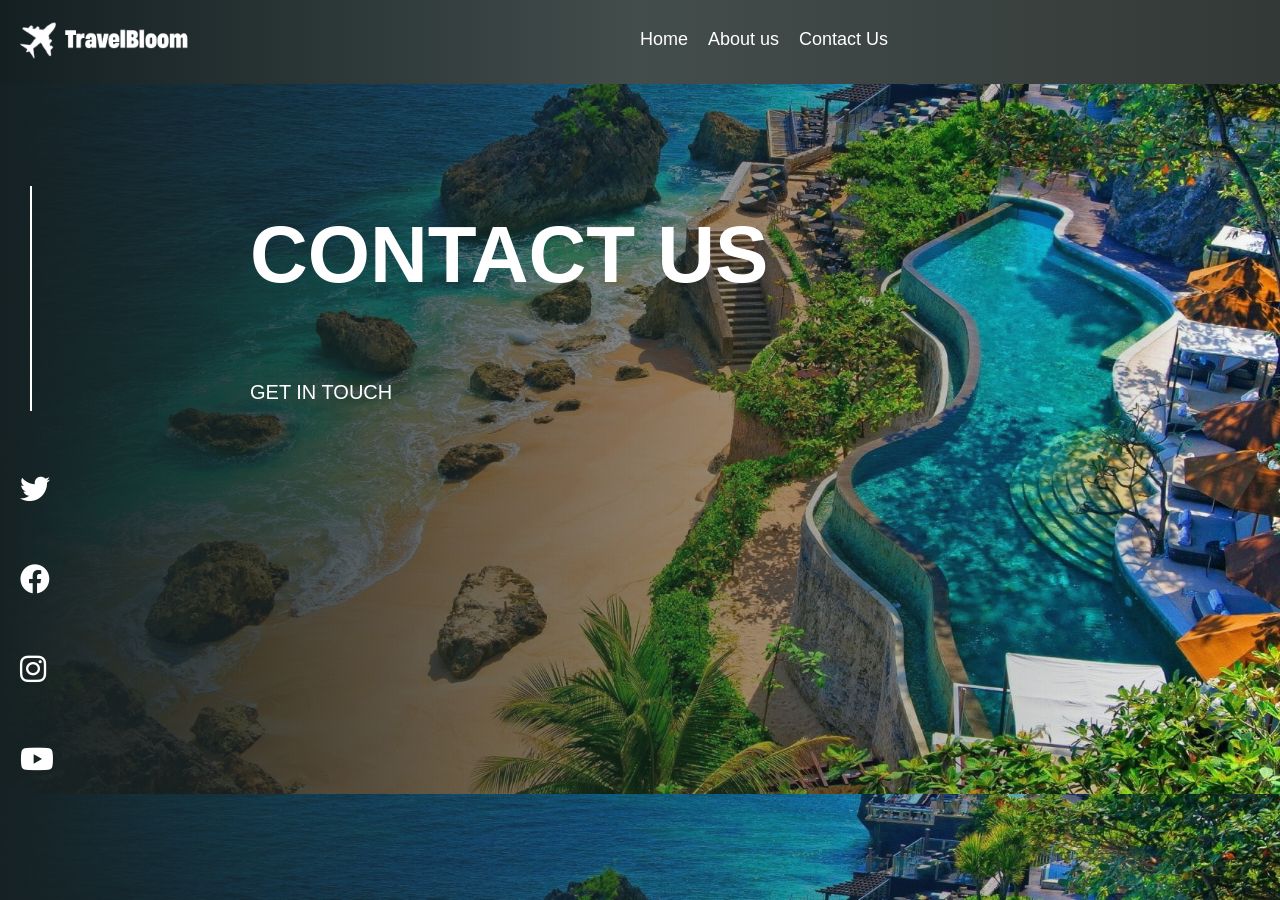
==== travelRecommendation/contact_us.html @ ce19ea14 "Travel website" ====
<!DOCTYPE html>
<html lang="en">
<head>
    <meta charset="UTF-8">
    <meta name="viewport" content="width=device-width, initial-scale=1.0">
    <link rel="stylesheet" href="./travel_recommendation.css">
    <link rel="stylesheet" href="https://cdnjs.cloudflare.com/ajax/libs/font-awesome/6.0.0-beta3/css/all.min.css">
    <title>TravelBloom</title>
</head>
<body>
    <nav class="search-about-us" >
        <div class="logo">
        <img src="./images/travellogo.png" alt="travelbloom logo">    
        </div>
        <ul class="about-us-li">
            <li><a href="travel_recommendation.html">Home</a></li>
            <li><a href="./about_us.html">About us</a></li>
            <li><a href="./contact_us.html">Contact Us</a></li>
        </ul>


    </nav>

    <div class="container contatc-us">
 
        <h1 class="contact-us-h">CONTACT US</h1>
        <p class="contact-us-p"> GET IN TOUCH </p>


    </div>
 
 




    
    <div class="smcontact">
        <span> </span>
        <a href="https://www.facebook.com/"><i class="fa-brands fa-twitter" ></i>
        <a href="https://www.facebook.com/"><i class="fa-brands fa-facebook" ></i>
            <a href="https://www.facebook.com/"><i class="fa-brands fa-instagram" ></i>
                <a href="https://www.facebook.com/"><i class="fa-brands fa-youtube" ></i>
    </div>


    <script src="./travel_recommendation.js"> </script>
</body>
</html>
---- travelRecommendation/travel_recommendation.css ----
* {
     margin: 0; 
    padding: 0;
    box-sizing: border-box;
    font-family: Helvetica, sans-serif;
}
.logo img {
    max-width: 190px;
}
nav {
    background-image: linear-gradient(to right, #131f21 , #434d4c, #333937 );
    display: flex;
    justify-content: space-between;
    align-items: flex-end;
   
    padding: 10px;
}
nav ul {
    display: flex;
   list-style: none;
}
nav ul li {
    margin-right: 20px;
    margin-bottom: 24px;
    
}
nav ul li a {
    font-size: large;
    color: white;
    text-decoration: none;
  
}
.search {
    display: flex;
    justify-content: space-between;
    background-color: white;
    border-radius: 60px;
    padding: 5px;
}

.search input {
    flex: 1;
    padding: 5px 20px 5px 15px ;
    border-style: none;
    border-radius: 20px 0 0 20px; 
    min-width: 260px;
   max-height: fit-content;
}
::placeholder {
    color: #327378;
    opacity: 1;  
  }
   
 
.search button {
    margin: 5px;
    padding: 10px 15px;
    border: 0;
    border-style: none;
    border-radius: 10px 10px 10px 10px; 
    background-color: #327378;
    color: white;
    cursor: pointer;
   
}

.search button:hover {
    background-color: #1a3a3d;  
}

.fa-search {
    margin: 14px 10px 0 0;
     
    color: #327378;
}

body {

    background-image: 
        linear-gradient(to right, rgba(22, 33, 35, 1) 0%, rgba(22, 33, 35, 0) 100%),
        url(./images/backgroundbody.jpg);
    background-size: cover;  
    
}

.container {
    font-size: 20px;
    color: white;
    margin:125px 0 0 250px;
}
.container h1 {
    font-size: 80px;
    margin-bottom: 80px;
}
.container p {
    max-width: 350px;
    margin-bottom: 80px;
}
.container button {
    padding: 20px;
    border-radius: 60px;
    border-style: none;
    background-color: #327378;
    color: white;
    cursor: pointer;
}
.container button:hover {
    background-color: #1a3d40;
}
.socialmedia {
  margin: -650px 0 20px 0;
}
.socialmedia i {
    
    color: white;
    display: flex;
    font-size: 30px;
    flex-direction: column;
    margin:60px 0 0 20px;
    align-items: start;
}
.socialmedia a {
    text-decoration: none;
     
}



.socialmedia span {
    border: 1px solid white ;
   font-size: 200px;
    margin: -200px 0 0 30px;
 
 }

 .search-about-us {

  display: flex;
  justify-content: start;
 }

 .about-us-li {
    margin-left: 440px;
 }

 .about-us-p{
  background-color: rgba(17, 17, 17, 50%);
  padding: 20px;
    min-width: 1330px;
 }

 .ourteam {
    display: flex;
    flex-direction: row;
    padding: 20px;
   
    margin:125px 0 0 250px;
    max-width: fit-content;
    color: white;
 }

 #about-us-h {
    font-size: 80px;
 }
 .profiles {
    display: flex;
    flex-direction: row;
    margin-left: 80px;

 }

 .profile-img {
    border-radius: 20px;
    background-color:  rgb(45, 70, 169);
    width: 50px;
    height: 50px;
    margin: 5px;
    display: flex;
    justify-content: center;
    align-items: center;
 }
 
 .profile1 {
    display: flex;
    flex-direction: row;
    background-color: rgba(17, 17, 17, 50%);
    margin: 10px;
    padding: 25px;
    border-radius: 30px;
 }

 .profile-details {
    margin-top: 40px;
    display: flex;
  
    flex-direction: column;
 }

 .profile-details button {
    color: white;
    background-color: rgb(45, 70, 169);
    border: white 1px solid;
   
    border-radius: 60px;
    padding: 10px;
    margin-top: 15px;
 }

 .smcontact {
    margin: -300px 0 20px 0;
    
 }

 .smcontact i {
    
    color: white;
    display: flex;
    font-size: 30px;
    flex-direction: column;
    margin:60px 0 0 20px;
    align-items: start;
}
.smcontact a {
    text-decoration: none;
     
}



.smcontact span {
    border: 1px solid white ;
   font-size: 200px;
    margin: -200px 0 0 30px;
 
 }

 .contatc-us {

 }
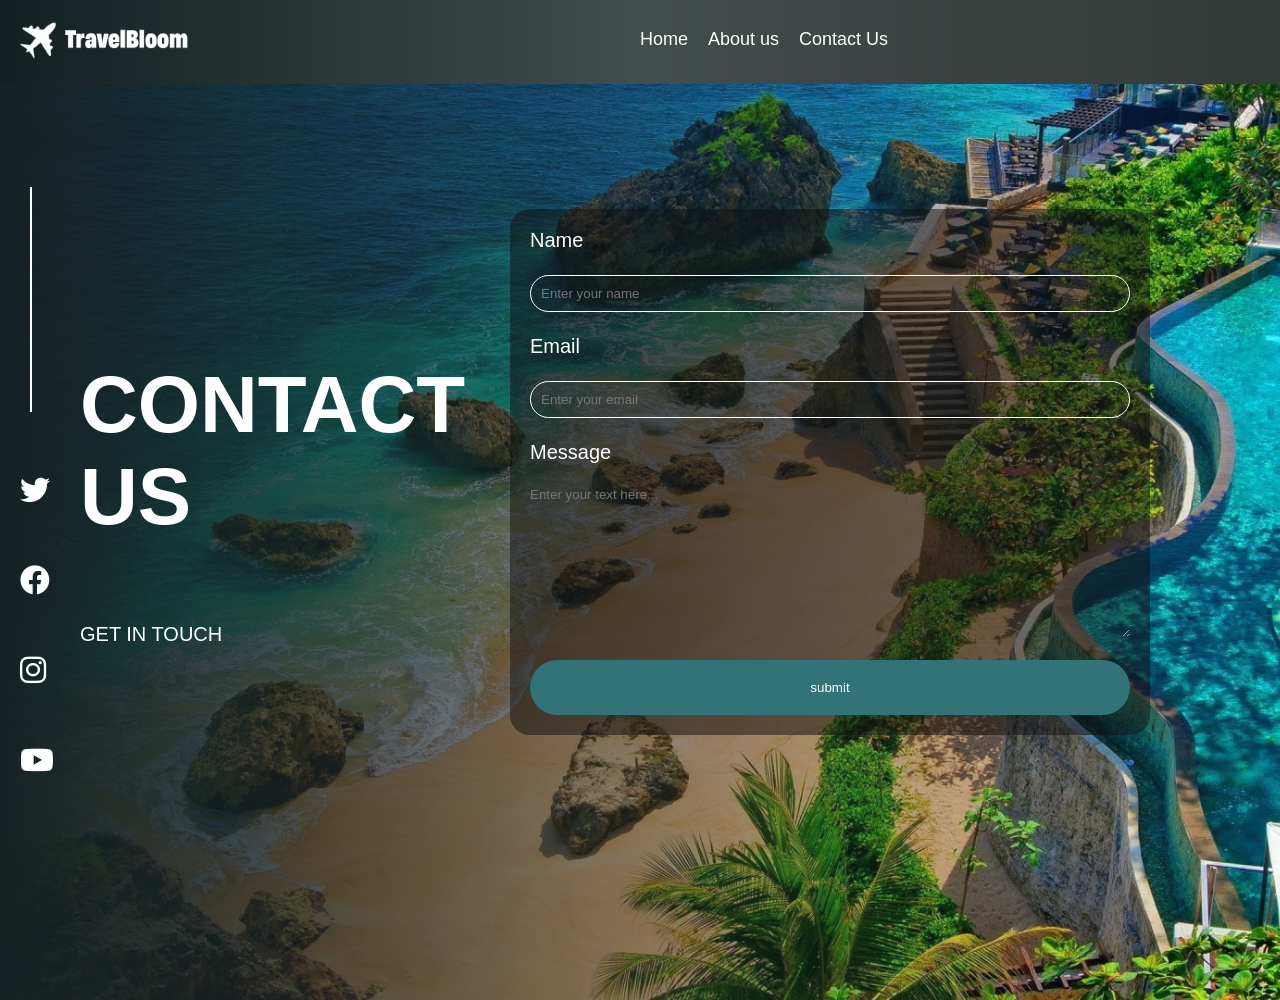
==== commit f4dc9691: "FinishedLogicalFunctions" ====
--- a/travelRecommendation/contact_us.html
+++ b/travelRecommendation/contact_us.html
@@ -22,12 +22,27 @@
     </nav>
 
     <div class="container contatc-us">
- 
+ <div class="contact-us2">
         <h1 class="contact-us-h">CONTACT US</h1>
         <p class="contact-us-p"> GET IN TOUCH </p>
-
+    </div>
+        <div class="form">
+            <form action="" class="contatc-us-form" > 
+                <label for="Name">Name</label> <br>
+                <input type="text" placeholder="Enter your name"> </input><br>
+                <label for="Email">Email</label> <br>
+                <input type="text" placeholder="Enter your email"> </input><br>
+                <label for="Message">Message</label> <br>
+                <textarea placeholder="Enter your text here..."></textarea><br>
+                <button type="submit" onclick="submitform()"> submit </button>
+        </form>
+    
+        </div>
+    
 
     </div>
+
+    
  
  
 
--- a/travelRecommendation/travel_recommendation.css
+++ b/travelRecommendation/travel_recommendation.css
@@ -3,6 +3,7 @@
     padding: 0;
     box-sizing: border-box;
     font-family: Helvetica, sans-serif;
+ 
 }
 .logo img {
     max-width: 190px;
@@ -46,7 +47,7 @@
     min-width: 260px;
    max-height: fit-content;
 }
-::placeholder {
+.search ::placeholder {
     color: #327378;
     opacity: 1;  
   }
@@ -79,14 +80,20 @@
     background-image: 
         linear-gradient(to right, rgba(22, 33, 35, 1) 0%, rgba(22, 33, 35, 0) 100%),
         url(./images/backgroundbody.jpg);
-    background-size: cover;  
+    background-size:cover;  
+    height: 1000px;
+    background-repeat: repeat;
+    position: relative;  
+    z-index: 1;  
+    
     
 }
 
 .container {
     font-size: 20px;
     color: white;
-    margin:125px 0 0 250px;
+    margin: 125px 0 0 80px;
+    display: flex;
 }
 .container h1 {
     font-size: 80px;
@@ -154,7 +161,7 @@
     flex-direction: row;
     padding: 20px;
    
-    margin:125px 0 0 250px;
+    margin:12px 0 0 250px;
     max-width: fit-content;
     color: white;
  }
@@ -207,7 +214,7 @@
  }
 
  .smcontact {
-    margin: -300px 0 20px 0;
+    margin: -550px 0 20px 0;
     
  }
 
@@ -230,10 +237,76 @@
 .smcontact span {
     border: 1px solid white ;
    font-size: 200px;
-    margin: -200px 0 0 30px;
- 
- }
-
+   margin: -1000px 0 0 30px;
+ 
+ }
+
+ 
  .contatc-us {
-
- }+    display: flex;
+    flex-direction: row;
+   justify-content: space-between;
+   margin-right: 30px;
+ }
+ .contatc-us-form {
+    display: flex;
+    flex-direction: column;
+    justify-content: flex-end;
+    min-width: 600px;
+ }
+ .form {
+    margin-right: 100px;
+    background-color: rgba(17, 17, 17, 50%);
+    padding: 20px;
+    border-radius: 20px;
+ }
+ .form input {
+    padding: 10px;
+    border-radius: 60px;
+    border-style: none;
+    background-color: transparent;
+    border: white 1px solid ;
+    color: white;
+ }
+
+textarea {
+    background-color: transparent; /* Makes the background transparent */
+    border: none; /* Removes the border */
+    color: white; /* Text color */
+    
+    height: 150px; /* Set a specific height */
+    width: 100%; /* Make textarea take full width */
+     
+}
+
+.contact-us2 {
+  margin-top: 150px;
+}
+
+.results {
+   
+    display: flex;
+    justify-content: center;
+    align-items: center;
+    flex-direction: column;
+    padding: 20px;
+    width: 500px;
+    max-height: fit-content;
+    margin-left: 300px;
+}
+
+.result-item {
+    margin-bottom: 20px;
+}
+
+.result-item img {
+    width: 100%; /* Make the image responsive */
+    max-width: 300px; /* Limit the maximum width */
+    height: auto; /* Maintain aspect ratio */
+    border-radius: 8px; /* Optional: rounded corners */
+}
+
+.result-card {
+    background-color: rgba(17, 17, 17, 50%);
+    padding: 20px;
+}
